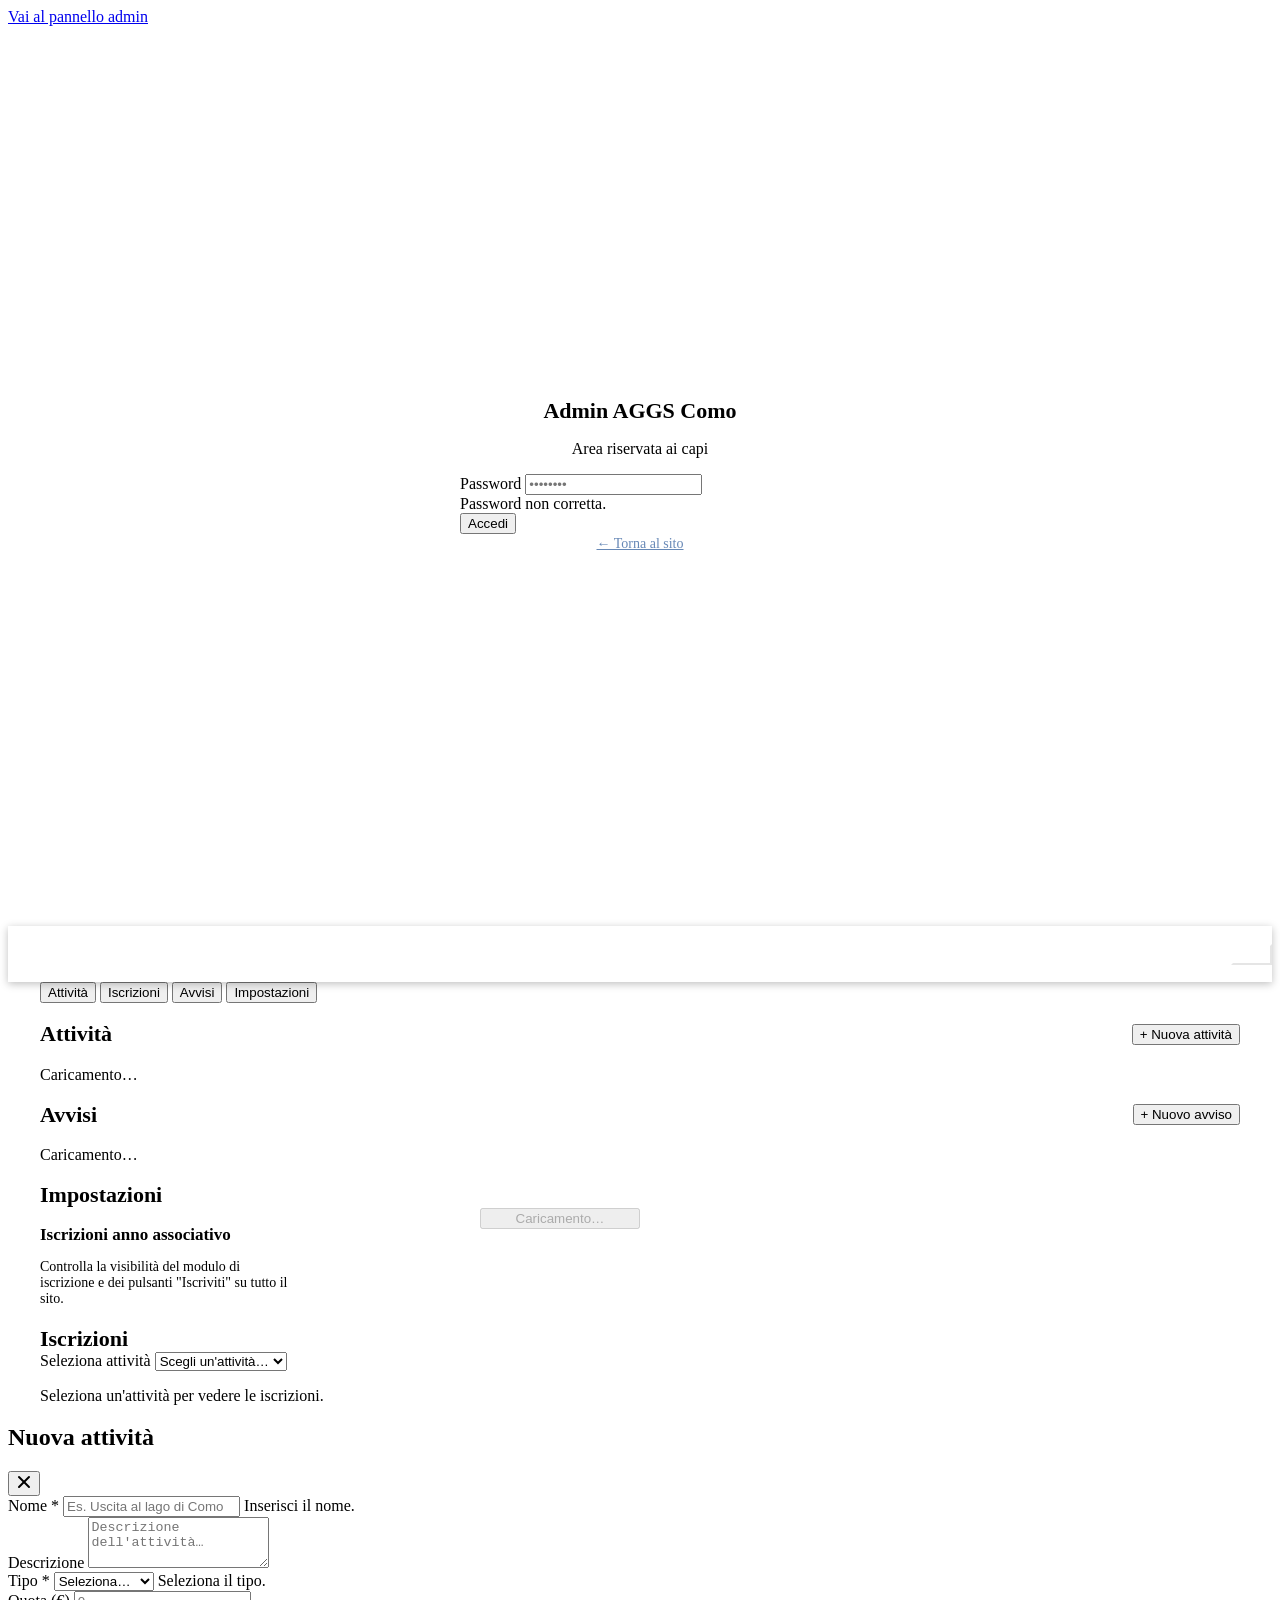
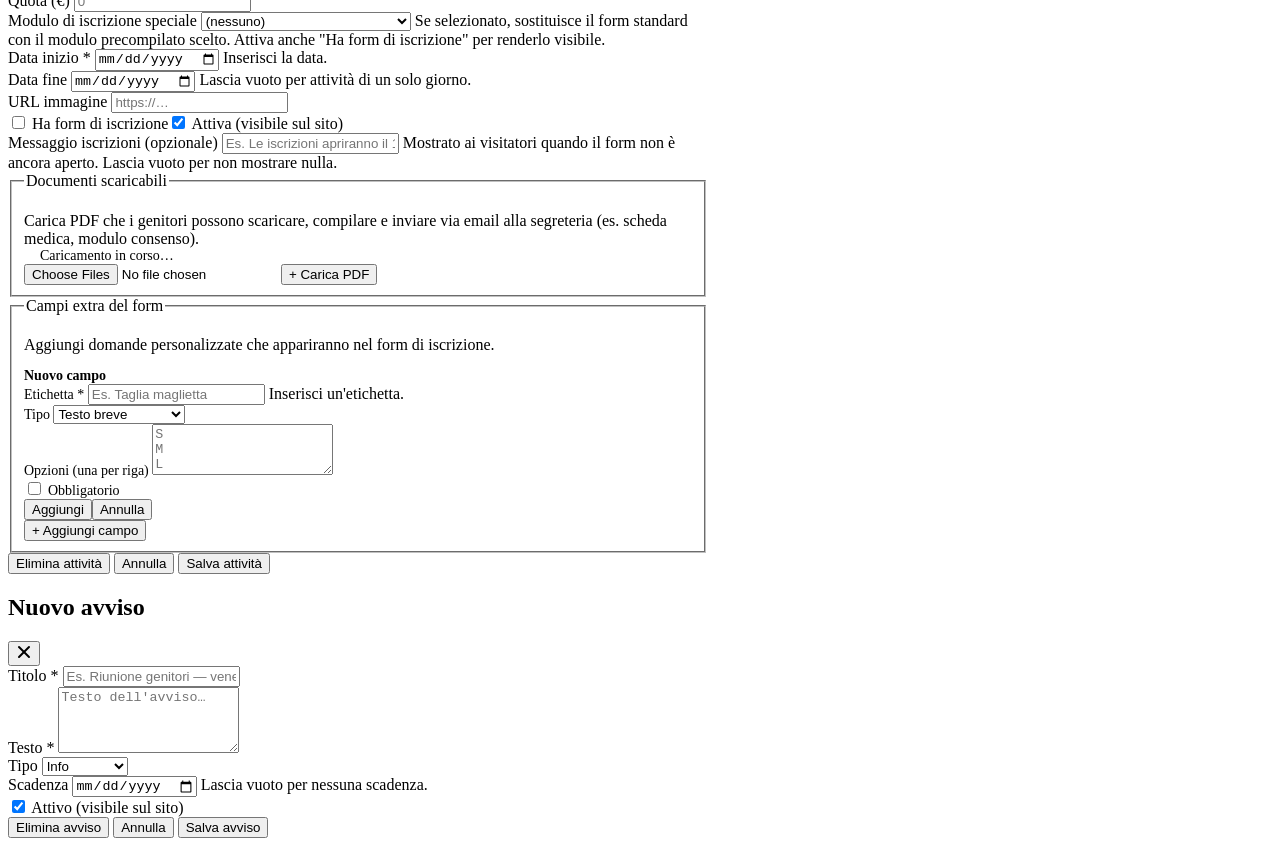
==== admin.html @ f9a77b36 "Sostituisci Supabase con Google Fogli e Apps Script Backend in apps-script/ (dati nel Foglio, email " ====
<!DOCTYPE html>
<html lang="it">
<head>
  <meta charset="UTF-8">
  <link rel="icon" href="assets/favicon.svg" type="image/svg+xml">
  <meta name="viewport" content="width=device-width, initial-scale=1.0">
  <title>Admin — AGGS Como</title>
  <meta name="robots" content="noindex, nofollow">

  <link rel="preconnect" href="https://fonts.googleapis.com">
  <link rel="preconnect" href="https://fonts.gstatic.com" crossorigin>
  <link rel="preconnect" href="https://esm.sh">

  <link rel="stylesheet" href="css/base.css">
  <link rel="stylesheet" href="css/components.css">
  <link rel="stylesheet" href="css/layout.css">

  <style>
    .admin-topbar {
      background: var(--color-primary);
      color: #fff;
      height: 3.5rem;
      display: flex;
      align-items: center;
      padding: 0 var(--space-lg);
      gap: var(--space-lg);
      position: sticky;
      top: 0;
      z-index: 100;
      box-shadow: 0 2px 8px rgba(0,0,0,.25);
    }
    .admin-topbar-title {
      font-weight: 700;
      font-size: .9375rem;
      display: flex;
      align-items: center;
      gap: var(--space-sm);
      flex: 1;
    }
    .admin-tabs-bar {
      background: var(--color-surface);
      border-bottom: 1px solid var(--color-border);
      padding-inline: var(--space-lg);
    }
    .admin-content {
      max-width: 1200px;
      margin-inline: auto;
      padding: var(--space-xl) var(--space-lg);
    }
  </style>
</head>
<body>

  <a class="skip-link" href="#admin-panel">Vai al pannello admin</a>

  <!-- ══════════════════════════════════════════
       LOGIN
  ══════════════════════════════════════════ -->
  <div id="login-screen"
       style="min-height:100vh;display:flex;align-items:center;justify-content:center;
              background:var(--color-primary)">
    <div style="background:var(--color-surface);border-radius:var(--radius-lg);
                padding:var(--space-2xl);width:100%;max-width:360px;margin:var(--space-lg)">
      <div style="text-align:center;margin-bottom:var(--space-xl)">
        <img src="assets/logo.svg" alt="Logo AGGS Como" width="48" height="48"
             style="margin-bottom:var(--space-md)" onerror="this.style.display='none'">
        <h1 style="font-size:1.375rem;color:var(--color-primary);margin-bottom:var(--space-xs)">
          Admin AGGS Como
        </h1>
        <p class="text-sm text-muted">Area riservata ai capi</p>
      </div>
      <form id="login-form" novalidate>
        <div class="form-group">
          <label class="form-label" for="login-password">Password</label>
          <input type="password" id="login-password" class="form-control"
                 autocomplete="current-password" placeholder="••••••••" required>
        </div>
        <div id="login-error" class="alert alert-error hidden" role="alert"
             style="margin-bottom:var(--space-md)">
          Password non corretta.
        </div>
        <button type="submit" class="btn btn-primary btn-full btn-lg">Accedi</button>
      </form>
      <p style="text-align:center;margin-top:var(--space-lg)">
        <a href="index.html" style="color:rgba(0,57,133,.6);font-size:.875rem">
          ← Torna al sito
        </a>
      </p>
    </div>
  </div>

  <!-- ══════════════════════════════════════════
       PANNELLO ADMIN
  ══════════════════════════════════════════ -->
  <div id="admin-panel" class="hidden">

    <!-- Top bar -->
    <div class="admin-topbar">
      <div class="admin-topbar-title">
        <img src="assets/logo.svg" alt="" width="26" height="26"
             onerror="this.style.display='none'">
        Admin — AGGS Como
      </div>
      <a href="index.html"
         style="color:rgba(255,255,255,.75);font-size:.875rem;text-decoration:none;
                white-space:nowrap">
        ← Sito pubblico
      </a>
      <button id="btn-logout" class="btn btn-sm"
              style="background:rgba(255,255,255,.15);color:#fff;
                     border-color:rgba(255,255,255,.3);white-space:nowrap">
        Esci
      </button>
    </div>

    <!-- Tabs -->
    <div class="admin-tabs-bar">
      <div class="admin-tabs" style="max-width:1200px;margin-inline:auto">
        <button class="admin-tab active" data-tab="attivita">Attività</button>
        <button class="admin-tab" data-tab="iscrizioni">Iscrizioni</button>
        <button class="admin-tab" data-tab="avvisi">Avvisi</button>
        <button class="admin-tab" data-tab="impostazioni">Impostazioni</button>
      </div>
    </div>

    <!-- Contenuto -->
    <div class="admin-content">

      <!-- ── Panel: Attività ── -->
      <div id="panel-attivita">
        <div style="display:flex;align-items:center;justify-content:space-between;
                    flex-wrap:wrap;gap:var(--space-md);margin-bottom:var(--space-xl)">
          <h2 style="color:var(--color-primary);font-size:1.375rem">Attività</h2>
          <button id="btn-nuova-attivita" class="btn btn-accent">+ Nuova attività</button>
        </div>
        <div id="attivita-list">
          <div class="loading-overlay">
            <span class="spinner"></span><span>Caricamento…</span>
          </div>
        </div>
      </div>

      <!-- ── Panel: Avvisi ── -->
      <div id="panel-avvisi" class="hidden">
        <div style="display:flex;align-items:center;justify-content:space-between;
                    flex-wrap:wrap;gap:var(--space-md);margin-bottom:var(--space-xl)">
          <h2 style="color:var(--color-primary);font-size:1.375rem">Avvisi</h2>
          <button id="btn-nuovo-avviso" class="btn btn-accent">+ Nuovo avviso</button>
        </div>
        <div id="avvisi-admin-list">
          <div class="loading-overlay">
            <span class="spinner"></span><span>Caricamento…</span>
          </div>
        </div>
      </div>

      <!-- ── Panel: Impostazioni ── -->
      <div id="panel-impostazioni" class="hidden">
        <h2 style="color:var(--color-primary);font-size:1.375rem;margin-bottom:var(--space-xl)">
          Impostazioni
        </h2>

        <div style="max-width:600px;display:flex;flex-direction:column;gap:var(--space-lg)">

          <!-- Card iscrizioni anno associativo -->
          <div style="background:var(--color-surface);border:1px solid var(--color-border);
                      border-radius:var(--radius-lg);padding:var(--space-xl)">
            <div style="display:flex;align-items:flex-start;justify-content:space-between;
                        gap:var(--space-lg);flex-wrap:wrap">
              <div>
                <h3 style="font-size:1.0625rem;color:var(--color-text);margin-bottom:var(--space-xs)">
                  Iscrizioni anno associativo
                </h3>
                <p class="text-muted" style="font-size:.875rem;max-width:36ch;
                                             margin-bottom:var(--space-lg)">
                  Controlla la visibilità del modulo di iscrizione e dei pulsanti
                  "Iscriviti" su tutto il sito.
                </p>
                <div id="iscrizioni-stato-badge">
                  <span class="spinner" style="width:1.25rem;height:1.25rem;border-width:2px"></span>
                </div>
              </div>
              <button id="btn-toggle-iscrizioni" class="btn btn-accent"
                      disabled style="flex-shrink:0;min-width:10rem">
                Caricamento…
              </button>
            </div>
          </div>

        </div>
      </div>

      <!-- ── Panel: Iscrizioni ── -->
      <div id="panel-iscrizioni" class="hidden">
        <h2 style="color:var(--color-primary);font-size:1.375rem;margin-bottom:var(--space-xl)">
          Iscrizioni
        </h2>

        <div class="form-group" style="max-width:480px;margin-bottom:var(--space-xl)">
          <label class="form-label" for="select-attivita-isc">Seleziona attività</label>
          <select id="select-attivita-isc" class="form-control">
            <option value="">Scegli un'attività…</option>
          </select>
        </div>

        <div id="iscrizioni-content">
          <p class="text-muted">Seleziona un'attività per vedere le iscrizioni.</p>
        </div>
      </div>

    </div>
  </div>

  <!-- ══════════════════════════════════════════
       MODAL — NUOVA ATTIVITÀ
  ══════════════════════════════════════════ -->
  <div id="modal-attivita" class="modal-backdrop"
       role="dialog" aria-modal="true" aria-labelledby="modal-att-title">
    <div class="modal" style="max-width:700px">

      <div class="modal-header">
        <h2 class="modal-title" id="modal-att-title">Nuova attività</h2>
        <button class="modal-close" id="modal-att-close" aria-label="Chiudi">
          <svg width="16" height="16" viewBox="0 0 16 16" fill="none"
               stroke="currentColor" stroke-width="2" stroke-linecap="round">
            <line x1="3" y1="3" x2="13" y2="13"/>
            <line x1="13" y1="3" x2="3" y2="13"/>
          </svg>
        </button>
      </div>

      <div class="modal-body">
        <form id="form-attivita" novalidate>

          <div class="form-group">
            <label class="form-label" for="att-nome">
              Nome <span class="required" aria-hidden="true">*</span>
            </label>
            <input type="text" id="att-nome" class="form-control" required
                   placeholder="Es. Uscita al lago di Como">
            <span class="form-error" id="err-att-nome">Inserisci il nome.</span>
          </div>

          <div class="form-group">
            <label class="form-label" for="att-descrizione">Descrizione</label>
            <textarea id="att-descrizione" class="form-control" rows="3"
                      placeholder="Descrizione dell'attività…"></textarea>
          </div>

          <div class="form-grid-2">
            <div class="form-group">
              <label class="form-label" for="att-tipo">
                Tipo <span class="required" aria-hidden="true">*</span>
              </label>
              <select id="att-tipo" class="form-control" required>
                <option value="">Seleziona…</option>
                <option value="uscita_giorno">Uscita giorno</option>
                <option value="campo">Campo</option>
                <option value="riunione">Riunione</option>
                <option value="evento">Evento</option>
              </select>
              <span class="form-error" id="err-att-tipo">Seleziona il tipo.</span>
            </div>
            <div class="form-group">
              <label class="form-label" for="att-quota">Quota (€)</label>
              <input type="number" id="att-quota" class="form-control"
                     min="0" step="0.01" placeholder="0">
            </div>
          </div>

          <div class="form-group">
            <label class="form-label" for="att-tipo-modulo">Modulo di iscrizione speciale</label>
            <select id="att-tipo-modulo" class="form-control">
              <option value="">(nessuno)</option>
              <option value="campo_minori">Campo minori (modulo ufficiale)</option>
            </select>
            <span class="form-hint">
              Se selezionato, sostituisce il form standard con il modulo precompilato scelto.
              Attiva anche "Ha form di iscrizione" per renderlo visibile.
            </span>
          </div>

          <div class="form-grid-2">
            <div class="form-group">
              <label class="form-label" for="att-data-inizio">
                Data inizio <span class="required" aria-hidden="true">*</span>
              </label>
              <input type="date" id="att-data-inizio" class="form-control" required>
              <span class="form-error" id="err-att-data">Inserisci la data.</span>
            </div>
            <div class="form-group">
              <label class="form-label" for="att-data-fine">Data fine</label>
              <input type="date" id="att-data-fine" class="form-control">
              <span class="form-hint">Lascia vuoto per attività di un solo giorno.</span>
            </div>
          </div>

          <div class="form-group">
            <label class="form-label" for="att-immagine">URL immagine</label>
            <input type="url" id="att-immagine" class="form-control"
                   placeholder="https://…">
          </div>

          <div style="display:flex;gap:var(--space-xl);flex-wrap:wrap;
                      margin-bottom:var(--space-md)">
            <label class="form-check">
              <input type="checkbox" id="att-ha-form">
              <span class="form-check-label">Ha form di iscrizione</span>
            </label>
            <label class="form-check">
              <input type="checkbox" id="att-attiva" checked>
              <span class="form-check-label">Attiva (visibile sul sito)</span>
            </label>
          </div>

          <div class="form-group" id="nota-iscrizioni-group" style="margin-bottom:var(--space-xl)">
            <label class="form-label" for="att-nota-iscrizioni">
              Messaggio iscrizioni (opzionale)
            </label>
            <input type="text" id="att-nota-iscrizioni" class="form-control"
                   placeholder="Es. Le iscrizioni apriranno il 15 maggio">
            <span class="form-hint">
              Mostrato ai visitatori quando il form non è ancora aperto.
              Lascia vuoto per non mostrare nulla.
            </span>
          </div>

          <!-- ── Documenti scaricabili ── -->
          <fieldset class="form-section">
            <legend>Documenti scaricabili</legend>
            <p class="form-hint" style="margin-bottom:var(--space-md)">
              Carica PDF che i genitori possono scaricare, compilare e inviare via email alla segreteria (es. scheda medica, modulo consenso).
            </p>

            <div id="documenti-list" style="margin-bottom:var(--space-md)"></div>

            <div id="upload-doc-progress" class="hidden"
                 style="display:flex;align-items:center;gap:var(--space-sm);
                        font-size:.875rem;color:var(--color-text-muted);margin-bottom:var(--space-md)">
              <span class="spinner" style="width:1rem;height:1rem;border-width:2px"></span>
              <span>Caricamento in corso…</span>
            </div>

            <input type="file" id="input-pdf" accept=".pdf,application/pdf"
                   multiple class="hidden" aria-label="Scegli file PDF">
            <button type="button" id="btn-carica-pdf"
                    class="btn btn-outline btn-sm">+ Carica PDF</button>
          </fieldset>

          <!-- ── Costruttore campi extra ── -->
          <fieldset class="form-section">
            <legend>Campi extra del form</legend>
            <p class="form-hint" style="margin-bottom:var(--space-md)">
              Aggiungi domande personalizzate che appariranno nel form di iscrizione.
            </p>

            <div id="campi-extra-list" style="margin-bottom:var(--space-md)"></div>

            <!-- Form aggiunta campo (nascosto di default) -->
            <div id="aggiungi-campo-box" class="hidden"
                 style="background:var(--color-bg);border:1.5px dashed var(--color-border);
                        border-radius:var(--radius-md);padding:var(--space-md);
                        margin-bottom:var(--space-md)">
              <p style="font-weight:600;font-size:.875rem;color:var(--color-primary);
                         margin-bottom:var(--space-md)">Nuovo campo</p>
              <div class="form-grid-2">
                <div class="form-group">
                  <label class="form-label" for="campo-label" style="font-size:.875rem">
                    Etichetta <span class="required" aria-hidden="true">*</span>
                  </label>
                  <input type="text" id="campo-label" class="form-control"
                         placeholder="Es. Taglia maglietta">
                  <span class="form-error" id="err-campo-label">
                    Inserisci un'etichetta.
                  </span>
                </div>
                <div class="form-group">
                  <label class="form-label" for="campo-tipo" style="font-size:.875rem">
                    Tipo
                  </label>
                  <select id="campo-tipo" class="form-control">
                    <option value="testo_breve">Testo breve</option>
                    <option value="numero">Numero</option>
                    <option value="data">Data</option>
                    <option value="checkbox">Sì / No (checkbox)</option>
                    <option value="select">Scelta multipla</option>
                  </select>
                </div>
              </div>
              <div id="campo-opzioni-group" class="form-group hidden">
                <label class="form-label" for="campo-opzioni" style="font-size:.875rem">
                  Opzioni (una per riga)
                </label>
                <textarea id="campo-opzioni" class="form-control" rows="3"
                          placeholder="S&#10;M&#10;L&#10;XL"></textarea>
              </div>
              <label class="form-check" style="margin-bottom:var(--space-md)">
                <input type="checkbox" id="campo-obbligatorio">
                <span class="form-check-label" style="font-size:.875rem">Obbligatorio</span>
              </label>
              <div style="display:flex;gap:var(--space-sm)">
                <button type="button" id="btn-conferma-campo"
                        class="btn btn-primary btn-sm">Aggiungi</button>
                <button type="button" id="btn-annulla-campo"
                        class="btn btn-ghost btn-sm">Annulla</button>
              </div>
            </div>

            <button type="button" id="btn-aggiungi-campo"
                    class="btn btn-outline btn-sm">+ Aggiungi campo</button>
          </fieldset>

          <div id="form-att-error" class="alert alert-error hidden" role="alert"></div>

        </form>
      </div>

      <div class="modal-footer">
        <button type="button" id="modal-att-delete"
                class="btn btn-ghost hidden"
                style="color:var(--color-error);margin-right:auto">
          Elimina attività
        </button>
        <button type="button" id="modal-att-cancel" class="btn btn-ghost">Annulla</button>
        <button type="button" id="modal-att-save" class="btn btn-accent">
          Salva attività
        </button>
      </div>
    </div>
  </div>

  <!-- ══════════════════════════════════════════
       MODAL — AVVISO
  ══════════════════════════════════════════ -->
  <div id="modal-avviso" class="modal-backdrop"
       role="dialog" aria-modal="true" aria-labelledby="modal-avviso-title">
    <div class="modal" style="max-width:560px">

      <div class="modal-header">
        <h2 class="modal-title" id="modal-avviso-title">Nuovo avviso</h2>
        <button class="modal-close" id="modal-avviso-close" aria-label="Chiudi">
          <svg width="16" height="16" viewBox="0 0 16 16" fill="none"
               stroke="currentColor" stroke-width="2" stroke-linecap="round">
            <line x1="3" y1="3" x2="13" y2="13"/>
            <line x1="13" y1="3" x2="3" y2="13"/>
          </svg>
        </button>
      </div>

      <div class="modal-body">
        <form id="form-avviso" novalidate>

          <div class="form-group">
            <label class="form-label" for="avv-titolo">
              Titolo <span class="required" aria-hidden="true">*</span>
            </label>
            <input type="text" id="avv-titolo" class="form-control" required
                   placeholder="Es. Riunione genitori — venerdì 9 maggio">
          </div>

          <div class="form-group">
            <label class="form-label" for="avv-testo">
              Testo <span class="required" aria-hidden="true">*</span>
            </label>
            <textarea id="avv-testo" class="form-control" rows="4"
                      placeholder="Testo dell'avviso…"></textarea>
          </div>

          <div class="form-grid-2">
            <div class="form-group">
              <label class="form-label" for="avv-tipo">Tipo</label>
              <select id="avv-tipo" class="form-control">
                <option value="info">Info</option>
                <option value="importante">Importante</option>
                <option value="urgente">Urgente</option>
              </select>
            </div>
            <div class="form-group">
              <label class="form-label" for="avv-scadenza">Scadenza</label>
              <input type="date" id="avv-scadenza" class="form-control">
              <span class="form-hint">Lascia vuoto per nessuna scadenza.</span>
            </div>
          </div>

          <label class="form-check" style="margin-bottom:var(--space-md)">
            <input type="checkbox" id="avv-attivo" checked>
            <span class="form-check-label">Attivo (visibile sul sito)</span>
          </label>

          <div id="form-avviso-error" class="alert alert-error hidden" role="alert"></div>

        </form>
      </div>

      <div class="modal-footer">
        <button type="button" id="modal-avviso-delete"
                class="btn btn-ghost hidden"
                style="color:var(--color-error);margin-right:auto">
          Elimina avviso
        </button>
        <button type="button" id="modal-avviso-cancel" class="btn btn-ghost">Annulla</button>
        <button type="button" id="modal-avviso-save" class="btn btn-accent">Salva avviso</button>
      </div>
    </div>
  </div>

  <script type="module" src="js/admin.js"></script>
</body>
</html>
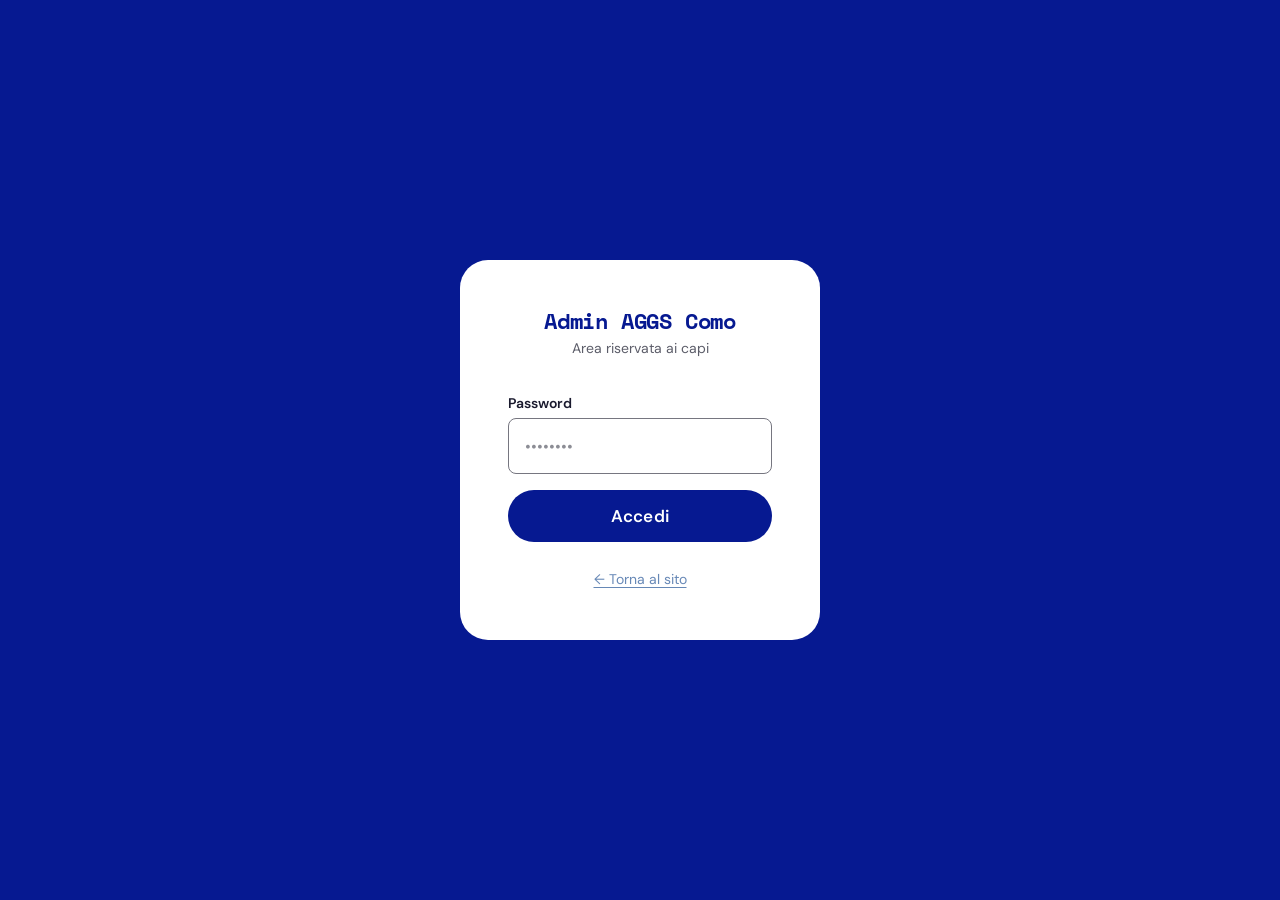
==== commit b535fc6f: "Restyling UI in stile Material Design 3 - Token M3 in base.css: ruoli colore, forme, elevazioni, eas" ====
--- a/admin.html
+++ b/admin.html
@@ -11,9 +11,9 @@
   <link rel="preconnect" href="https://fonts.gstatic.com" crossorigin>
   <link rel="preconnect" href="https://esm.sh">
 
-  <link rel="stylesheet" href="css/base.css">
-  <link rel="stylesheet" href="css/components.css">
-  <link rel="stylesheet" href="css/layout.css">
+  <link rel="stylesheet" href="css/base.css?v=2">
+  <link rel="stylesheet" href="css/components.css?v=2">
+  <link rel="stylesheet" href="css/layout.css?v=2">
 
   <style>
     .admin-topbar {
--- a/css/base.css
+++ b/css/base.css
@@ -0,0 +1,318 @@
+@import url('https://fonts.googleapis.com/css2?family=Space+Mono:ital,wght@0,400;0,700;1,400;1,700&family=DM+Sans:ital,opsz,wght@0,9..40,300;0,9..40,400;0,9..40,500;0,9..40,600;0,9..40,700;1,9..40,400&family=IBM+Plex+Serif:ital,wght@0,300;0,400;0,500;1,400&display=swap');
+@import url('https://fonts.googleapis.com/css2?family=Material+Symbols+Rounded:opsz,wght,FILL,GRAD@20..48,400,0..1,0&display=block');
+
+/* ============================================================
+   VARIABILI
+   ============================================================ */
+
+:root {
+  /* Ruoli colore Material 3 (derivati dai colori di marca) */
+  --md-primary:                  #061991;
+  --md-on-primary:               #ffffff;
+  --md-primary-container:        #dfe0ff;
+  --md-on-primary-container:     #000d61;
+  --md-secondary-container:      #ffdcc2;
+  --md-on-secondary-container:   #2e1500;
+  --md-surface:                  #fbf8f4;
+  --md-surface-container-lowest: #ffffff;
+  --md-surface-container-low:    #f5f2f6;
+  --md-surface-container:        #efecf3;
+  --md-surface-container-high:   #e9e7ef;
+  --md-surface-container-highest:#e3e1ea;
+  --md-inverse-surface:          #2f3036;
+  --md-outline:                  #767680;
+  --md-outline-variant:          #c6c5d0;
+
+  --color-primary:       var(--md-primary);
+  --color-primary-dark:  #04116a;
+  --color-primary-light: var(--md-primary-container);
+  --color-accent:        #EE891D;
+  --color-accent-dark:   #a85a00;
+  --color-bg:            var(--md-surface);
+  --color-surface:       var(--md-surface-container-lowest);
+  --color-text:          #1a1a2e;
+  --color-text-muted:    #5c5d69;
+  --color-border:        var(--md-outline-variant);
+  --color-success:       #1f6b3a;
+  --color-success-bg:    #d8f0df;
+  --color-error:         #ba1a1a;
+  --color-error-bg:      #ffdad6;
+
+  --font-heading: 'Space Mono', monospace;
+  --font-body:    'DM Sans', sans-serif;
+  --font-serif:   'IBM Plex Serif', serif;
+
+  --space-xs:  0.25rem;
+  --space-sm:  0.5rem;
+  --space-md:  1rem;
+  --space-lg:  1.5rem;
+  --space-xl:  2rem;
+  --space-2xl: 3rem;
+
+  --radius-xs:   4px;
+  --radius-sm:   8px;
+  --radius-md:   16px;
+  --radius-lg:   28px;
+  --radius-full: 999px;
+
+  /* Elevazioni Material 3 */
+  --elev-1: 0 1px 2px rgba(0,0,0,0.20), 0 1px 3px 1px rgba(0,0,0,0.10);
+  --elev-2: 0 1px 2px rgba(0,0,0,0.20), 0 2px 6px 2px rgba(0,0,0,0.10);
+  --elev-3: 0 1px 3px rgba(0,0,0,0.20), 0 4px 8px 3px rgba(0,0,0,0.10);
+  --shadow-sm: var(--elev-1);
+  --shadow-md: var(--elev-2);
+  --shadow-lg: var(--elev-3);
+
+  /* Movimento */
+  --ease-standard:   cubic-bezier(0.2, 0, 0, 1);
+  --ease-emphasized: cubic-bezier(0.05, 0.7, 0.1, 1);
+  --transition: 0.2s var(--ease-standard);
+
+  --bottom-nav-height: 80px;
+}
+
+/* ============================================================
+   RESET
+   ============================================================ */
+
+*, *::before, *::after {
+  box-sizing: border-box;
+  margin: 0;
+  padding: 0;
+}
+
+html {
+  font-size: 16px;
+  scroll-behavior: smooth;
+  -webkit-text-size-adjust: 100%;
+}
+
+body {
+  font-family: var(--font-body);
+  font-size: 1rem;
+  line-height: 1.6;
+  color: var(--color-text);
+  background-color: var(--color-bg);
+  min-height: 100vh;
+}
+
+img, svg {
+  display: block;
+  max-width: 100%;
+}
+
+a {
+  color: var(--color-primary);
+  text-decoration: underline;
+  text-underline-offset: 3px;
+}
+
+a:hover {
+  color: var(--color-primary-dark);
+}
+
+ul, ol {
+  list-style: none;
+}
+
+button, input, select, textarea {
+  font-family: inherit;
+  font-size: inherit;
+}
+
+button {
+  cursor: pointer;
+  border: none;
+  background: none;
+}
+
+/* ============================================================
+   TIPOGRAFIA
+   ============================================================ */
+
+h1, h2, h3, h4, h5, h6 {
+  font-family: var(--font-heading);
+  font-weight: 700;
+  line-height: 1.15;
+  letter-spacing: -0.01em;
+  color: var(--color-text);
+}
+
+h1 { font-size: clamp(1.75rem, 4vw, 2.5rem); }
+h2 { font-size: clamp(1.375rem, 3vw, 1.875rem); }
+h3 { font-size: clamp(1.125rem, 2.5vw, 1.375rem); }
+h4 { font-size: 1.125rem; }
+h5 { font-size: 1rem; }
+h6 { font-size: 0.875rem; }
+
+p {
+  max-width: 68ch;
+}
+
+strong { font-weight: 600; }
+em     { font-style: italic; }
+
+small {
+  font-size: 0.8125rem;
+  color: var(--color-text-muted);
+}
+
+/* ============================================================
+   UTILITY — SPAZIATURA
+   ============================================================ */
+
+.mt-xs  { margin-top: var(--space-xs); }
+.mt-sm  { margin-top: var(--space-sm); }
+.mt-md  { margin-top: var(--space-md); }
+.mt-lg  { margin-top: var(--space-lg); }
+.mt-xl  { margin-top: var(--space-xl); }
+.mt-2xl { margin-top: var(--space-2xl); }
+
+.mb-xs  { margin-bottom: var(--space-xs); }
+.mb-sm  { margin-bottom: var(--space-sm); }
+.mb-md  { margin-bottom: var(--space-md); }
+.mb-lg  { margin-bottom: var(--space-lg); }
+.mb-xl  { margin-bottom: var(--space-xl); }
+.mb-2xl { margin-bottom: var(--space-2xl); }
+
+/* ============================================================
+   UTILITY — TESTO
+   ============================================================ */
+
+.text-center  { text-align: center; }
+.text-right   { text-align: right; }
+.text-muted   { color: var(--color-text-muted); }
+.text-primary { color: var(--color-primary); }
+.text-accent  { color: var(--color-accent); }
+.text-success { color: var(--color-success); }
+.text-error   { color: var(--color-error); }
+.text-white   { color: #ffffff; }
+.text-sm      { font-size: 0.875rem; }
+.text-xs      { font-size: 0.8125rem; }
+.font-medium  { font-weight: 500; }
+.font-semibold{ font-weight: 600; }
+.font-bold    { font-weight: 700; }
+
+/* ============================================================
+   UTILITY — LAYOUT
+   ============================================================ */
+
+.flex         { display: flex; }
+.flex-col     { flex-direction: column; }
+.items-center { align-items: center; }
+.justify-center { justify-content: center; }
+.justify-between { justify-content: space-between; }
+.gap-sm       { gap: var(--space-sm); }
+.gap-md       { gap: var(--space-md); }
+.gap-lg       { gap: var(--space-lg); }
+.flex-wrap    { flex-wrap: wrap; }
+.flex-1       { flex: 1; }
+
+.hidden       { display: none !important; }
+.sr-only {
+  position: absolute;
+  width: 1px;
+  height: 1px;
+  padding: 0;
+  margin: -1px;
+  overflow: hidden;
+  clip: rect(0,0,0,0);
+  white-space: nowrap;
+  border: 0;
+}
+
+/* ============================================================
+   UTILITY — ACCESSIBILITÀ
+   ============================================================ */
+
+:focus-visible {
+  outline: 3px solid var(--color-accent);
+  outline-offset: 3px;
+  border-radius: var(--radius-sm);
+}
+
+.skip-link {
+  position: absolute;
+  top: -100%;
+  left: var(--space-sm);
+  z-index: 9999;
+  background: var(--color-primary);
+  color: #fff;
+  padding: var(--space-sm) var(--space-md);
+  border-radius: 0 0 var(--radius-sm) var(--radius-sm);
+  font-weight: 600;
+  font-size: 0.875rem;
+  text-decoration: none;
+  transition: top 0.15s ease;
+}
+.skip-link:focus {
+  top: 0;
+}
+
+/* ============================================================
+   UTILITY — SFONDO E SUPERFICI
+   ============================================================ */
+
+.bg-primary-light { background-color: var(--color-primary-light); }
+.bg-surface       { background-color: var(--color-surface); }
+.rounded-md       { border-radius: var(--radius-md); }
+.rounded-lg       { border-radius: var(--radius-lg); }
+.shadow-sm        { box-shadow: var(--shadow-sm); }
+.shadow-md        { box-shadow: var(--shadow-md); }
+
+/* ============================================================
+   ICONE — Material Symbols Rounded
+   ============================================================ */
+
+.icon {
+  font-family: 'Material Symbols Rounded';
+  font-weight: normal;
+  font-style: normal;
+  font-size: 1.5rem;
+  line-height: 1;
+  letter-spacing: normal;
+  text-transform: none;
+  display: inline-block;
+  white-space: nowrap;
+  direction: ltr;
+  -webkit-font-smoothing: antialiased;
+  font-variation-settings: 'FILL' 0, 'wght' 400, 'GRAD' 0, 'opsz' 24;
+  flex-shrink: 0;
+  user-select: none;
+}
+
+.icon-filled { font-variation-settings: 'FILL' 1, 'wght' 400, 'GRAD' 0, 'opsz' 24; }
+
+/* ============================================================
+   STATE LAYER (Material 3) — hover 8%, focus/press 12%
+   ============================================================ */
+
+.state-layer {
+  position: relative;
+  isolation: isolate;
+}
+
+.state-layer::before {
+  content: '';
+  position: absolute;
+  inset: 0;
+  border-radius: inherit;
+  background-color: currentColor;
+  opacity: 0;
+  pointer-events: none;
+  z-index: -1;
+  transition: opacity var(--transition);
+}
+
+.state-layer:hover::before         { opacity: 0.08; }
+.state-layer:focus-visible::before,
+.state-layer:active::before        { opacity: 0.12; }
+
+@media (prefers-reduced-motion: reduce) {
+  *, *::before, *::after {
+    animation-duration: 0.01ms !important;
+    animation-iteration-count: 1 !important;
+    transition-duration: 0.01ms !important;
+    scroll-behavior: auto !important;
+  }
+}
--- a/css/components.css
+++ b/css/components.css
@@ -0,0 +1,983 @@
+/* ============================================================
+   BOTTONI
+   ============================================================ */
+
+.btn {
+  position: relative;
+  isolation: isolate;
+  display: inline-flex;
+  align-items: center;
+  justify-content: center;
+  gap: var(--space-sm);
+  min-height: 2.5rem;
+  padding: 0.625rem 1.5rem;
+  font-family: var(--font-body);
+  font-size: 0.9375rem;
+  font-weight: 600;
+  line-height: 1;
+  letter-spacing: 0.01em;
+  text-decoration: none;
+  border-radius: var(--radius-full);
+  border: 1px solid transparent;
+  transition: background-color var(--transition), color var(--transition),
+              border-color var(--transition), box-shadow var(--transition),
+              transform 0.1s var(--ease-standard);
+  white-space: nowrap;
+  user-select: none;
+}
+
+/* State layer: hover 8%, focus/press 12% */
+.btn::before {
+  content: '';
+  position: absolute;
+  inset: 0;
+  border-radius: inherit;
+  background-color: currentColor;
+  opacity: 0;
+  pointer-events: none;
+  z-index: -1;
+  transition: opacity var(--transition);
+}
+.btn:hover::before         { opacity: 0.08; }
+.btn:focus-visible::before,
+.btn:active::before        { opacity: 0.12; }
+.btn:active                { transform: scale(0.98); }
+
+.btn:focus-visible { border-radius: var(--radius-full); }
+
+.btn .icon { font-size: 1.25rem; margin-inline: -0.25rem 0; }
+
+.btn:disabled,
+.btn[aria-disabled="true"] {
+  opacity: 0.38;
+  cursor: not-allowed;
+  pointer-events: none;
+}
+
+/* Filled — primario */
+.btn-primary {
+  background-color: var(--md-primary);
+  color: var(--md-on-primary);
+}
+.btn-primary:hover {
+  color: var(--md-on-primary);
+  box-shadow: var(--elev-1);
+}
+
+/* Filled — accento (testo scuro per contrasto AA sull'arancione) */
+.btn-accent {
+  background-color: var(--color-accent);
+  color: #1f1000;
+}
+.btn-accent:hover {
+  color: #1f1000;
+  box-shadow: var(--elev-1);
+}
+
+/* Tonal */
+.btn-tonal {
+  background-color: var(--md-secondary-container);
+  color: var(--md-on-secondary-container);
+}
+.btn-tonal:hover {
+  color: var(--md-on-secondary-container);
+  box-shadow: var(--elev-1);
+}
+
+/* Outlined */
+.btn-outline {
+  background-color: transparent;
+  color: var(--md-primary);
+  border-color: var(--md-outline);
+}
+.btn-outline:hover {
+  color: var(--md-primary);
+}
+
+/* Outlined bianco (su sfondi scuri) */
+.btn-outline-white {
+  background-color: transparent;
+  color: #ffffff;
+  border-color: rgba(255,255,255,0.7);
+}
+.btn-outline-white:hover {
+  color: #ffffff;
+  border-color: #ffffff;
+}
+
+/* Text */
+.btn-ghost {
+  background-color: transparent;
+  color: var(--md-primary);
+  padding-inline: 0.875rem;
+}
+.btn-ghost:hover {
+  color: var(--md-primary);
+}
+
+/* Danger */
+.btn-danger {
+  background-color: var(--color-error);
+  color: #ffffff;
+}
+.btn-danger:hover {
+  color: #ffffff;
+  box-shadow: var(--elev-1);
+}
+
+/* Dimensioni */
+.btn-sm {
+  min-height: 2rem;
+  padding: 0.375rem 1rem;
+  font-size: 0.8125rem;
+}
+.btn-lg {
+  min-height: 3.25rem;
+  padding: 0.875rem 2rem;
+  font-size: 1.0625rem;
+}
+.btn-full {
+  width: 100%;
+}
+
+/* ============================================================
+   FAB (Floating Action Button)
+   ============================================================ */
+
+.fab {
+  position: fixed;
+  right: var(--space-md);
+  bottom: calc(var(--space-md) + env(safe-area-inset-bottom));
+  z-index: 180;
+  display: inline-flex;
+  align-items: center;
+  justify-content: center;
+  gap: 0.75rem;
+  min-width: 3.5rem;
+  height: 3.5rem;
+  padding: 0 1rem;
+  border-radius: var(--radius-md);
+  background-color: var(--md-secondary-container);
+  color: var(--md-on-secondary-container);
+  box-shadow: var(--elev-3);
+  font-weight: 600;
+  font-size: 0.9375rem;
+  text-decoration: none;
+  isolation: isolate;
+  transition: box-shadow var(--transition), transform 0.3s var(--ease-emphasized),
+              opacity 0.3s var(--ease-emphasized);
+}
+.fab::before {
+  content: '';
+  position: absolute;
+  inset: 0;
+  border-radius: inherit;
+  background-color: currentColor;
+  opacity: 0;
+  z-index: -1;
+  transition: opacity var(--transition);
+}
+.fab:hover { color: var(--md-on-secondary-container); box-shadow: 0 2px 3px rgba(0,0,0,0.3), 0 6px 10px 4px rgba(0,0,0,0.15); }
+.fab:hover::before { opacity: 0.08; }
+.fab:active::before,
+.fab:focus-visible::before { opacity: 0.12; }
+.fab:focus-visible { border-radius: var(--radius-md); }
+.fab-extended { padding: 0 1.25rem 0 1rem; }
+
+/* Su mobile sta sopra la navigation bar */
+@media (max-width: 767px) {
+  .fab {
+    bottom: calc(var(--bottom-nav-height) + var(--space-md) + env(safe-area-inset-bottom));
+  }
+}
+
+/* Su desktop il CTA è già nella top app bar */
+@media (min-width: 768px) {
+  .fab { display: none; }
+}
+
+/* ============================================================
+   SNACKBAR (toast)
+   ============================================================ */
+
+.snackbar-container {
+  position: fixed;
+  left: 50%;
+  bottom: calc(var(--space-lg) + env(safe-area-inset-bottom));
+  transform: translateX(-50%);
+  z-index: 9000;
+  display: flex;
+  flex-direction: column;
+  align-items: center;
+  gap: var(--space-sm);
+  pointer-events: none;
+  width: min(calc(100% - 2rem), 560px);
+}
+
+@media (max-width: 767px) {
+  .snackbar-container {
+    bottom: calc(var(--bottom-nav-height) + var(--space-md) + env(safe-area-inset-bottom));
+  }
+}
+
+.snackbar {
+  display: flex;
+  align-items: center;
+  gap: 0.75rem;
+  width: 100%;
+  min-height: 3rem;
+  padding: 0.75rem 1rem;
+  background-color: var(--md-inverse-surface);
+  color: #f2f0f7;
+  border-radius: var(--radius-xs);
+  box-shadow: var(--elev-3);
+  font-size: 0.875rem;
+  font-weight: 500;
+  pointer-events: auto;
+  opacity: 0;
+  transform: translateY(0.75rem);
+  transition: opacity 0.2s var(--ease-standard), transform 0.3s var(--ease-emphasized);
+}
+.snackbar.is-visible { opacity: 1; transform: translateY(0); }
+.snackbar .icon { font-size: 1.25rem; }
+.snackbar-success .icon { color: #8fd6a4; }
+.snackbar-error   .icon { color: #ffb4ab; }
+.snackbar-info    .icon { color: #bcc2ff; }
+
+/* ============================================================
+   CARD
+   ============================================================ */
+
+.card {
+  background-color: var(--md-surface-container-lowest);
+  border-radius: var(--radius-md);
+  box-shadow: var(--elev-1);
+  overflow: hidden;
+}
+
+.card-outlined {
+  box-shadow: none;
+  border: 1px solid var(--md-outline-variant);
+}
+
+.card-filled {
+  box-shadow: none;
+  background-color: var(--md-surface-container-highest);
+}
+
+.card-body {
+  padding: var(--space-lg);
+}
+
+.card-body p { max-width: none; }
+
+.card-header {
+  padding: var(--space-lg) var(--space-lg) 0;
+}
+
+.card-footer {
+  padding: var(--space-md) var(--space-lg) var(--space-lg);
+}
+
+.card-img {
+  width: 100%;
+  aspect-ratio: 16 / 9;
+  object-fit: cover;
+}
+
+/* Card attività */
+.card-attivita {
+  position: relative;
+  transition: box-shadow var(--transition);
+}
+.card-attivita::after {
+  content: '';
+  position: absolute;
+  inset: 0;
+  border-radius: inherit;
+  background-color: var(--md-primary);
+  opacity: 0;
+  pointer-events: none;
+  transition: opacity var(--transition);
+}
+.card-attivita:hover {
+  box-shadow: var(--elev-2);
+}
+.card-attivita:hover::after {
+  opacity: 0.05;
+}
+
+/* Card unità (Chi siamo — homepage) */
+.card-unit {
+  display: grid;
+  grid-template-columns: auto 1fr;
+  overflow: hidden;
+}
+.card-unit-accent {
+  width: 6px;
+}
+
+/* ============================================================
+   BADGE
+   ============================================================ */
+
+.badge {
+  display: inline-flex;
+  align-items: center;
+  padding: 0.25rem 0.75rem;
+  font-size: 0.75rem;
+  font-weight: 600;
+  letter-spacing: 0.02em;
+  border-radius: var(--radius-sm);
+  line-height: 1.4;
+  white-space: nowrap;
+}
+
+.badge-primary {
+  background-color: var(--color-primary-light);
+  color: var(--color-primary);
+}
+.badge-accent {
+  background-color: #fff0e8;
+  color: var(--color-accent-dark);
+}
+.badge-success {
+  background-color: var(--color-success-bg);
+  color: var(--color-success);
+}
+.badge-error {
+  background-color: var(--color-error-bg);
+  color: var(--color-error);
+}
+.badge-neutral {
+  background-color: #f0f0f0;
+  color: var(--color-text-muted);
+}
+
+/* Badge per tipo attività */
+.badge-uscita_giorno { background-color: #e8f4fd; color: #1a6fa0; }
+.badge-campo         { background-color: #eaf4ee; color: #2d7a47; }
+.badge-riunione      { background-color: var(--color-primary-light); color: var(--color-primary); }
+.badge-evento        { background-color: #fff0e8; color: var(--color-accent-dark); }
+
+/* ============================================================
+   FORM
+   ============================================================ */
+
+.form-group {
+  display: flex;
+  flex-direction: column;
+  gap: var(--space-xs);
+  margin-bottom: var(--space-md);
+}
+
+.form-label {
+  font-size: 0.875rem;
+  font-weight: 600;
+  color: var(--color-text);
+  transition: color var(--transition);
+}
+
+.form-group:focus-within > .form-label {
+  color: var(--md-primary);
+}
+
+.form-label .required {
+  color: var(--color-error);
+  margin-left: 2px;
+}
+
+/* Campo "outlined" Material 3 */
+.form-control {
+  width: 100%;
+  min-height: 3.5rem;
+  padding: 0.875rem 1rem;
+  font-size: 1rem;
+  color: var(--color-text);
+  background-color: var(--md-surface-container-lowest);
+  border: 1px solid var(--md-outline);
+  border-radius: var(--radius-sm);
+  transition: border-color var(--transition), box-shadow var(--transition);
+  appearance: none;
+}
+
+.form-control:hover {
+  border-color: var(--color-text);
+}
+
+.form-control:focus {
+  outline: none;
+  border-color: var(--md-primary);
+  box-shadow: inset 0 0 0 1px var(--md-primary);
+}
+
+.form-control:disabled {
+  opacity: 0.38;
+  cursor: not-allowed;
+}
+
+.form-control:invalid:not(:placeholder-shown) {
+  border-color: var(--color-error);
+}
+
+.form-control::placeholder {
+  color: var(--color-text-muted);
+  opacity: 0.7;
+}
+
+textarea.form-control {
+  resize: vertical;
+  min-height: 5rem;
+}
+
+select.form-control {
+  background-image: url("data:image/svg+xml,%3Csvg xmlns='http://www.w3.org/2000/svg' width='12' height='8' viewBox='0 0 12 8'%3E%3Cpath d='M1 1l5 5 5-5' stroke='%236b7280' stroke-width='1.5' fill='none' stroke-linecap='round'/%3E%3C/svg%3E");
+  background-repeat: no-repeat;
+  background-position: right 0.875rem center;
+  padding-right: 2.5rem;
+}
+
+.form-hint {
+  font-size: 0.8125rem;
+  color: var(--color-text-muted);
+}
+
+.form-error {
+  font-size: 0.8125rem;
+  color: var(--color-error);
+  display: none;
+}
+
+.form-group.has-error .form-control {
+  border-color: var(--color-error);
+  box-shadow: inset 0 0 0 1px var(--color-error);
+}
+.form-group.has-error > .form-label {
+  color: var(--color-error);
+}
+.form-group.has-error .form-error {
+  display: block;
+}
+
+/* Checkbox e radio */
+.form-check {
+  display: flex;
+  align-items: flex-start;
+  gap: 0.75rem;
+  padding: 0.5rem 0.75rem;
+  margin-inline: -0.75rem;
+  border-radius: var(--radius-sm);
+  cursor: pointer;
+  transition: background-color var(--transition);
+}
+
+.form-check:hover {
+  background-color: rgba(6, 25, 145, 0.05);
+}
+
+.form-check input[type="checkbox"],
+.form-check input[type="radio"] {
+  flex-shrink: 0;
+  width: 1.125rem;
+  height: 1.125rem;
+  margin-top: 0.125rem;
+  accent-color: var(--color-primary);
+  cursor: pointer;
+}
+
+.form-check-label {
+  font-size: 0.9375rem;
+  line-height: 1.5;
+  color: var(--color-text);
+}
+
+/* Fieldset sezione */
+.form-section {
+  padding: var(--space-lg);
+  border: none;
+  background-color: var(--md-surface-container-low);
+  border-radius: var(--radius-md);
+  margin-bottom: var(--space-lg);
+}
+
+.form-section legend {
+  float: left;
+  width: 100%;
+  padding: 0;
+  margin-bottom: var(--space-md);
+  font-weight: 700;
+  font-size: 1.0625rem;
+  color: var(--md-primary);
+}
+
+.form-section legend + * {
+  clear: both;
+}
+
+/* Griglia 2 colonne per i campi */
+.form-grid-2 {
+  display: grid;
+  grid-template-columns: 1fr;
+  gap: 0 var(--space-lg);
+}
+
+@media (min-width: 600px) {
+  .form-grid-2 {
+    grid-template-columns: 1fr 1fr;
+  }
+}
+
+/* ============================================================
+   ALERT / NOTIFICHE
+   ============================================================ */
+
+.alert {
+  display: flex;
+  align-items: flex-start;
+  gap: var(--space-md);
+  padding: var(--space-md) var(--space-lg);
+  border-radius: 12px;
+  font-size: 0.9375rem;
+  border: none;
+}
+
+.alert-success {
+  background-color: var(--color-success-bg);
+  color: #0b3d1e;
+}
+
+.alert-error {
+  background-color: var(--color-error-bg);
+  color: #410002;
+}
+
+.alert-info {
+  background-color: var(--md-primary-container);
+  color: var(--md-on-primary-container);
+}
+
+/* ============================================================
+   MODAL
+   ============================================================ */
+
+.modal-backdrop {
+  position: fixed;
+  inset: 0;
+  background-color: rgba(0,0,0,0.32);
+  display: flex;
+  align-items: flex-end;
+  justify-content: center;
+  z-index: 1000;
+  padding: 0;
+  opacity: 0;
+  visibility: hidden;
+  transition: opacity 0.2s var(--ease-standard), visibility 0.2s var(--ease-standard);
+}
+
+.modal-backdrop.is-open {
+  opacity: 1;
+  visibility: visible;
+}
+
+@media (min-width: 640px) {
+  .modal-backdrop {
+    align-items: center;
+    padding: var(--space-lg);
+  }
+}
+
+/* Bottom sheet su mobile, dialog su desktop */
+.modal {
+  background-color: var(--md-surface-container-low);
+  border-radius: var(--radius-lg) var(--radius-lg) 0 0;
+  box-shadow: var(--elev-3);
+  width: 100%;
+  max-width: 640px;
+  max-height: 92vh;
+  overflow-y: auto;
+  transform: translateY(100%);
+  transition: transform 0.35s var(--ease-emphasized);
+}
+
+.modal::before {
+  content: '';
+  display: block;
+  width: 32px;
+  height: 4px;
+  margin: 0.875rem auto 0;
+  border-radius: var(--radius-full);
+  background-color: var(--md-outline);
+  opacity: 0.4;
+}
+
+.modal-backdrop.is-open .modal {
+  transform: translateY(0);
+}
+
+@media (min-width: 640px) {
+  .modal {
+    border-radius: var(--radius-lg);
+    max-height: 90vh;
+    transform: scale(0.92);
+    opacity: 0;
+    transition: transform 0.3s var(--ease-emphasized), opacity 0.2s var(--ease-standard);
+  }
+  .modal::before { display: none; }
+  .modal-backdrop.is-open .modal {
+    transform: scale(1);
+    opacity: 1;
+  }
+}
+
+.modal-header {
+  display: flex;
+  align-items: center;
+  justify-content: space-between;
+  padding: var(--space-lg) var(--space-lg) var(--space-md);
+  position: sticky;
+  top: 0;
+  background-color: var(--md-surface-container-low);
+  z-index: 1;
+}
+
+.modal-title {
+  font-size: 1.375rem;
+  font-weight: 700;
+  color: var(--color-text);
+}
+
+.modal-close {
+  display: flex;
+  align-items: center;
+  justify-content: center;
+  width: 2.5rem;
+  height: 2.5rem;
+  border-radius: var(--radius-full);
+  color: var(--color-text-muted);
+  transition: background-color var(--transition), color var(--transition);
+  flex-shrink: 0;
+}
+.modal-close:hover {
+  background-color: rgba(26,26,46,0.08);
+  color: var(--color-text);
+}
+
+.modal-body {
+  padding: 0 var(--space-lg) var(--space-md);
+}
+
+.modal-footer {
+  padding: var(--space-md) var(--space-lg) var(--space-lg);
+  position: sticky;
+  bottom: 0;
+  background-color: var(--md-surface-container-low);
+  display: flex;
+  justify-content: flex-end;
+  gap: var(--space-sm);
+}
+
+/* ============================================================
+   SPINNER / LOADING
+   ============================================================ */
+
+.spinner {
+  display: inline-block;
+  width: 1.5rem;
+  height: 1.5rem;
+  border: 3px solid var(--md-primary-container);
+  border-top-color: var(--md-primary);
+  border-radius: 50%;
+  animation: spin 0.8s linear infinite;
+}
+
+.btn .spinner {
+  width: 1.125rem;
+  height: 1.125rem;
+  border-width: 2px;
+  border-color: currentColor;
+  border-top-color: transparent;
+}
+
+@keyframes spin {
+  to { transform: rotate(360deg); }
+}
+
+.loading-overlay {
+  display: flex;
+  align-items: center;
+  justify-content: center;
+  padding: var(--space-2xl);
+  color: var(--color-text-muted);
+  gap: var(--space-md);
+}
+
+/* ============================================================
+   EMPTY STATE
+   ============================================================ */
+
+.empty-state {
+  text-align: center;
+  padding: var(--space-2xl) var(--space-lg);
+  color: var(--color-text-muted);
+}
+
+.empty-state-icon {
+  display: inline-flex;
+  align-items: center;
+  justify-content: center;
+  width: 4.5rem;
+  height: 4.5rem;
+  border-radius: var(--radius-full);
+  background-color: var(--md-surface-container);
+  font-size: 2rem;
+  margin-bottom: var(--space-md);
+}
+
+.empty-state-icon .icon {
+  font-size: 2.25rem;
+  color: var(--color-text-muted);
+}
+
+.card-value-icon {
+  font-size: 2.5rem;
+  margin-bottom: var(--space-md);
+  line-height: 1;
+}
+
+/* ============================================================
+   PILL FILTRI
+   ============================================================ */
+
+.filter-pills {
+  display: flex;
+  flex-wrap: wrap;
+  gap: var(--space-sm);
+}
+
+/* Filter chip Material 3 */
+.pill {
+  position: relative;
+  isolation: isolate;
+  display: inline-flex;
+  align-items: center;
+  gap: 0.375rem;
+  height: 2rem;
+  padding: 0 1rem;
+  font-size: 0.875rem;
+  font-weight: 500;
+  border-radius: var(--radius-sm);
+  border: 1px solid var(--md-outline);
+  background-color: transparent;
+  color: var(--color-text);
+  cursor: pointer;
+  transition: border-color var(--transition), background-color var(--transition),
+              color var(--transition), padding var(--transition);
+}
+
+.pill::before {
+  content: '';
+  position: absolute;
+  inset: 0;
+  border-radius: inherit;
+  background-color: currentColor;
+  opacity: 0;
+  z-index: -1;
+  transition: opacity var(--transition);
+}
+.pill:hover::before { opacity: 0.08; }
+.pill:focus-visible { border-radius: var(--radius-sm); }
+
+.pill.active {
+  border-color: transparent;
+  background-color: var(--md-secondary-container);
+  color: var(--md-on-secondary-container);
+  padding-left: 0.5rem;
+}
+
+.pill.active::after {
+  content: 'check';
+  order: -1;
+  font-family: 'Material Symbols Rounded';
+  font-size: 1.125rem;
+  line-height: 1;
+}
+
+/* ============================================================
+   TABELLA (admin)
+   ============================================================ */
+
+.table-wrapper {
+  overflow-x: auto;
+  border-radius: var(--radius-md);
+  background-color: var(--md-surface-container-lowest);
+  box-shadow: var(--elev-1);
+}
+
+.table {
+  width: 100%;
+  border-collapse: collapse;
+  font-size: 0.9375rem;
+}
+
+.table thead {
+  background-color: var(--md-surface-container);
+}
+
+.table th {
+  padding: 0.875rem var(--space-md);
+  text-align: left;
+  font-weight: 600;
+  font-size: 0.8125rem;
+  color: var(--color-text-muted);
+  letter-spacing: 0.02em;
+  white-space: nowrap;
+}
+
+.table td {
+  padding: 0.875rem var(--space-md);
+  border-top: 1px solid var(--md-outline-variant);
+  vertical-align: middle;
+}
+
+.table tbody tr {
+  transition: background-color var(--transition);
+}
+
+.table tbody tr:hover {
+  background-color: rgba(6, 25, 145, 0.04);
+}
+
+/* ============================================================
+   GALLERY
+   ============================================================ */
+
+.gallery-grid {
+  columns: 1;
+  column-gap: var(--space-md);
+  margin-top: var(--space-xl);
+}
+
+@media (min-width: 600px) {
+  .gallery-grid { columns: 2; }
+}
+
+@media (min-width: 900px) {
+  .gallery-grid { columns: 3; }
+}
+
+.gallery-item {
+  break-inside: avoid;
+  margin-bottom: var(--space-md);
+  cursor: pointer;
+  border-radius: var(--radius-md);
+  overflow: hidden;
+  display: block;
+}
+
+.gallery-item img {
+  width: 100%;
+  display: block;
+  transition: transform 0.3s ease, box-shadow 0.3s ease;
+}
+
+.gallery-item:hover img,
+.gallery-item:focus img {
+  transform: scale(1.03);
+  box-shadow: var(--shadow-md);
+}
+
+.gallery-item:focus {
+  outline: 3px solid var(--color-accent);
+  outline-offset: 3px;
+}
+
+/* Lightbox */
+
+.gallery-lightbox {
+  position: fixed;
+  inset: 0;
+  background-color: rgba(10, 10, 20, 0.92);
+  z-index: 2000;
+  display: flex;
+  align-items: center;
+  justify-content: center;
+  padding: var(--space-lg);
+}
+
+.gallery-lightbox[hidden] {
+  display: none;
+}
+
+.lightbox-content {
+  max-width: min(90vw, 900px);
+  display: flex;
+  flex-direction: column;
+  align-items: center;
+  gap: var(--space-md);
+}
+
+.lightbox-img {
+  max-width: 100%;
+  max-height: 80vh;
+  border-radius: var(--radius-md);
+  object-fit: contain;
+  box-shadow: var(--shadow-lg);
+}
+
+.lightbox-caption {
+  font-family: var(--font-serif);
+  font-style: italic;
+  color: rgba(255, 255, 255, 0.75);
+  font-size: 0.9375rem;
+  text-align: center;
+  max-width: none;
+}
+
+.lightbox-close {
+  position: absolute;
+  top: var(--space-lg);
+  right: var(--space-lg);
+  color: #ffffff;
+  opacity: 0.8;
+  padding: var(--space-sm);
+  border-radius: var(--radius-full);
+  display: flex;
+  background-color: rgba(255, 255, 255, 0.08);
+  transition: opacity var(--transition), background-color var(--transition);
+}
+
+.lightbox-close:hover {
+  opacity: 1;
+  background-color: rgba(255, 255, 255, 0.12);
+}
+
+.lightbox-nav {
+  position: absolute;
+  top: 50%;
+  transform: translateY(-50%);
+  color: #ffffff;
+  opacity: 0.8;
+  padding: var(--space-md);
+  border-radius: var(--radius-full);
+  display: flex;
+  background-color: rgba(255, 255, 255, 0.08);
+  transition: opacity var(--transition), background-color var(--transition);
+}
+
+.lightbox-nav:hover {
+  opacity: 1;
+  background-color: rgba(255, 255, 255, 0.12);
+}
+
+.lightbox-nav:disabled {
+  opacity: 0.2;
+  cursor: default;
+}
+
+.lightbox-prev { left: var(--space-lg); }
+.lightbox-next { right: var(--space-lg); }
+
+@media (max-width: 600px) {
+  .lightbox-prev { left: var(--space-sm); }
+  .lightbox-next { right: var(--space-sm); }
+}
--- a/css/layout.css
+++ b/css/layout.css
@@ -0,0 +1,980 @@
+/* ============================================================
+   CONTAINER
+   ============================================================ */
+
+.container {
+  width: 100%;
+  max-width: 1100px;
+  margin-inline: auto;
+  padding-inline: var(--space-lg);
+}
+
+.container-sm {
+  width: 100%;
+  max-width: 720px;
+  margin-inline: auto;
+  padding-inline: var(--space-lg);
+}
+
+/* ============================================================
+   HEADER
+   ============================================================ */
+
+.site-header {
+  background-color: var(--md-surface);
+  position: sticky;
+  top: 0;
+  z-index: 200;
+  transition: background-color var(--transition), box-shadow var(--transition);
+}
+
+/* Top app bar: al scroll passa a surface-container con elevazione */
+.site-header.is-scrolled {
+  background-color: var(--md-surface-container);
+  box-shadow: var(--elev-2);
+}
+
+.header-inner {
+  display: flex;
+  align-items: center;
+  justify-content: space-between;
+  height: 4rem;
+  gap: var(--space-lg);
+}
+
+.site-logo {
+  display: flex;
+  align-items: center;
+  gap: var(--space-sm);
+  text-decoration: none;
+  flex-shrink: 0;
+}
+
+.site-logo img {
+  height: 2.5rem;
+  width: auto;
+}
+
+.site-logo-name {
+  font-weight: 700;
+  font-size: 1.0625rem;
+  color: var(--color-primary);
+  line-height: 1.2;
+}
+
+.site-logo-name span {
+  display: block;
+  font-weight: 400;
+  font-size: 0.75rem;
+  color: var(--color-text-muted);
+}
+
+/* Nav principale (desktop) */
+.site-nav {
+  display: none;
+}
+
+@media (min-width: 768px) {
+  .site-nav {
+    display: flex;
+    align-items: center;
+    gap: var(--space-xs);
+  }
+}
+
+.site-nav a {
+  position: relative;
+  isolation: isolate;
+  padding: 0.5rem 1rem;
+  font-size: 0.9375rem;
+  font-weight: 500;
+  color: var(--color-text);
+  text-decoration: none;
+  border-radius: var(--radius-full);
+  transition: background-color var(--transition), color var(--transition);
+}
+
+.site-nav a::before {
+  content: '';
+  position: absolute;
+  inset: 0;
+  border-radius: inherit;
+  background-color: currentColor;
+  opacity: 0;
+  z-index: -1;
+  transition: opacity var(--transition);
+}
+
+.site-nav a:hover::before { opacity: 0.08; }
+.site-nav a:focus-visible { border-radius: var(--radius-full); }
+
+.site-nav a.active {
+  background-color: var(--md-secondary-container);
+  color: var(--md-on-secondary-container);
+  font-weight: 600;
+}
+
+/* Bottone "Iscriviti" nell'header */
+.header-cta {
+  display: none;
+}
+
+@media (min-width: 768px) {
+  .header-cta {
+    display: inline-flex;
+  }
+}
+
+/* ============================================================
+   NAVIGATION BAR (mobile, in basso)
+   ============================================================ */
+
+.bottom-nav {
+  position: fixed;
+  left: 0;
+  right: 0;
+  bottom: 0;
+  z-index: 190;
+  display: grid;
+  grid-template-columns: repeat(4, 1fr);
+  height: calc(var(--bottom-nav-height) + env(safe-area-inset-bottom));
+  padding: 0.75rem 0 calc(1rem + env(safe-area-inset-bottom));
+  background-color: var(--md-surface-container);
+  box-shadow: 0 -1px 0 var(--md-outline-variant);
+}
+
+@media (min-width: 768px) {
+  .bottom-nav { display: none; }
+}
+
+@media (max-width: 767px) {
+  body:has(.bottom-nav) {
+    padding-bottom: calc(var(--bottom-nav-height) + env(safe-area-inset-bottom));
+  }
+}
+
+.bottom-nav a {
+  display: flex;
+  flex-direction: column;
+  align-items: center;
+  gap: 0.25rem;
+  font-size: 0.75rem;
+  font-weight: 500;
+  letter-spacing: 0.02em;
+  color: var(--color-text-muted);
+  text-decoration: none;
+}
+
+.bottom-nav a:focus-visible {
+  outline-offset: -2px;
+}
+
+.bottom-nav-indicator {
+  position: relative;
+  isolation: isolate;
+  display: flex;
+  align-items: center;
+  justify-content: center;
+  width: 4rem;
+  height: 2rem;
+  border-radius: var(--radius-full);
+  transition: background-color 0.3s var(--ease-emphasized);
+}
+
+.bottom-nav-indicator::before {
+  content: '';
+  position: absolute;
+  inset: 0;
+  border-radius: inherit;
+  background-color: var(--color-text);
+  opacity: 0;
+  z-index: -1;
+  transition: opacity var(--transition);
+}
+
+.bottom-nav a:hover .bottom-nav-indicator::before { opacity: 0.08; }
+
+.bottom-nav a.active {
+  color: var(--color-text);
+  font-weight: 700;
+}
+
+.bottom-nav a.active .bottom-nav-indicator {
+  background-color: var(--md-secondary-container);
+  color: var(--md-on-secondary-container);
+}
+
+.bottom-nav a.active .icon {
+  font-variation-settings: 'FILL' 1, 'wght' 400, 'GRAD' 0, 'opsz' 24;
+}
+
+/* ============================================================
+   FOOTER
+   ============================================================ */
+
+.site-footer {
+  background-color: var(--color-primary);
+  color: rgba(255,255,255,0.85);
+  padding: var(--space-2xl) 0 var(--space-lg);
+  margin-top: var(--space-2xl);
+  border-radius: var(--radius-lg) var(--radius-lg) 0 0;
+}
+
+.footer-grid {
+  display: grid;
+  grid-template-columns: 1fr;
+  gap: var(--space-xl);
+}
+
+@media (min-width: 600px) {
+  .footer-grid {
+    grid-template-columns: 1fr 1fr;
+  }
+}
+
+@media (min-width: 900px) {
+  .footer-grid {
+    grid-template-columns: 2fr 1fr 1fr 1.4fr;
+  }
+}
+
+.footer-5x1000-text {
+  font-size: 0.875rem;
+  color: rgba(255,255,255,0.75);
+  line-height: 1.55;
+  margin-bottom: var(--space-sm);
+}
+
+.footer-5x1000-cf {
+  font-size: 1.125rem;
+  font-weight: 700;
+  letter-spacing: 0.06em;
+  color: #ffffff;
+  background: rgba(255,255,255,0.12);
+  display: inline-block;
+  padding: 0.35em 0.8em;
+  border-radius: var(--radius-sm);
+  border: 1px solid rgba(255,255,255,0.3);
+  margin-top: var(--space-xs);
+}
+
+.footer-brand .site-logo-name {
+  color: #ffffff;
+}
+
+.footer-brand .site-logo-name span {
+  color: rgba(255,255,255,0.6);
+}
+
+.footer-tagline {
+  font-family: var(--font-serif);
+  font-style: italic;
+  font-size: 0.9rem;
+  color: rgba(255,255,255,0.65);
+  margin-top: var(--space-sm);
+  max-width: 32ch;
+}
+
+.footer-heading {
+  font-size: 0.75rem;
+  font-weight: 700;
+  text-transform: uppercase;
+  letter-spacing: 0.08em;
+  color: rgba(255,255,255,0.5);
+  margin-bottom: var(--space-md);
+}
+
+.footer-links {
+  display: flex;
+  flex-direction: column;
+  gap: var(--space-sm);
+}
+
+.footer-links a {
+  color: rgba(255,255,255,0.8);
+  text-decoration: none;
+  font-size: 0.9375rem;
+  transition: color var(--transition);
+}
+
+.footer-links a:hover {
+  color: #ffffff;
+}
+
+.footer-bottom {
+  margin-top: var(--space-2xl);
+  padding-top: var(--space-lg);
+  border-top: 1px solid rgba(255,255,255,0.15);
+  display: flex;
+  flex-wrap: wrap;
+  align-items: center;
+  justify-content: space-between;
+  gap: var(--space-sm);
+  font-size: 0.8125rem;
+  color: rgba(255,255,255,0.5);
+}
+
+.footer-bottom a {
+  color: rgba(255,255,255,0.65);
+  text-decoration: none;
+}
+.footer-bottom a:hover {
+  color: #ffffff;
+}
+
+/* ============================================================
+   MAIN CONTENT
+   ============================================================ */
+
+.page-main {
+  padding-block: var(--space-2xl);
+  min-height: calc(100vh - 4rem);
+}
+
+/* ============================================================
+   HERO
+   ============================================================ */
+
+.hero {
+  background:
+    linear-gradient(180deg, rgba(6,25,145,0.45) 0%, rgba(4,17,106,0.78) 100%),
+    url('../assets/hero.webp') center / cover no-repeat;
+  background-attachment: fixed;
+  color: #ffffff;
+  min-height: calc(100dvh - 4rem);
+  display: flex;
+  flex-direction: column;
+  align-items: center;
+  justify-content: center;
+  text-align: center;
+  position: relative;
+  border-radius: 0 0 var(--radius-lg) var(--radius-lg);
+  overflow: hidden;
+}
+
+@media (max-width: 767px) {
+  .hero {
+    min-height: calc(100dvh - 4rem - var(--bottom-nav-height));
+  }
+}
+
+.hero-content {
+  padding-block: var(--space-2xl);
+}
+
+.hero-eyebrow {
+  display: inline-block;
+  font-size: 0.8125rem;
+  font-weight: 600;
+  text-transform: uppercase;
+  letter-spacing: 0.1em;
+  color: #ffffff;
+  background-color: rgba(255,255,255,0.14);
+  border: 1px solid rgba(255,255,255,0.25);
+  padding: 0.375rem 0.875rem;
+  border-radius: var(--radius-sm);
+  margin-bottom: var(--space-md);
+}
+
+.hero h1 {
+  color: #ffffff;
+  font-size: clamp(2rem, 6vw, 3.5rem);
+  margin-bottom: var(--space-md);
+}
+
+.hero p {
+  font-family: var(--font-serif);
+  font-size: 1.125rem;
+  color: rgba(255,255,255,0.85);
+  max-width: 52ch;
+  margin-inline: auto;
+  margin-bottom: var(--space-xl);
+}
+
+.hero-actions {
+  display: flex;
+  flex-wrap: wrap;
+  gap: var(--space-md);
+  justify-content: center;
+}
+
+.hero-scroll {
+  position: absolute;
+  bottom: 2rem;
+  left: 50%;
+  transform: translateX(-50%);
+  display: flex;
+  flex-direction: column;
+  align-items: center;
+  gap: 0.4rem;
+  color: rgba(255,255,255,0.8);
+  text-decoration: none;
+  animation: hero-bounce 2s ease-in-out infinite;
+}
+
+.hero-scroll:hover {
+  color: #ffffff;
+}
+
+.hero-scroll-label {
+  font-size: 0.75rem;
+  font-weight: 600;
+  text-transform: uppercase;
+  letter-spacing: 0.1em;
+}
+
+@keyframes hero-bounce {
+  0%, 100% { transform: translateX(-50%) translateY(0); }
+  50%       { transform: translateX(-50%) translateY(6px); }
+}
+
+/* ============================================================
+   SEZIONE PAGINA
+   ============================================================ */
+
+.section {
+  padding-block: var(--space-2xl);
+}
+
+.section-alt {
+  background-color: var(--md-surface-container-low);
+}
+
+.section-dark {
+  background-color: var(--color-primary);
+  color: #ffffff;
+  border-radius: var(--radius-lg);
+  margin-inline: var(--space-sm);
+}
+
+@media (min-width: 768px) {
+  .section-dark { margin-inline: var(--space-lg); }
+}
+.section-dark h2 {
+  color: #ffffff;
+}
+.section-dark p {
+  color: rgba(255,255,255,0.85);
+  max-width: 52ch;
+  margin-inline: auto;
+}
+
+.section-header {
+  margin-bottom: var(--space-xl);
+}
+
+.section-header-row {
+  display: flex;
+  align-items: center;
+  justify-content: space-between;
+  flex-wrap: wrap;
+  gap: var(--space-md);
+}
+
+.section-title {
+  color: var(--color-primary);
+}
+
+.section-subtitle {
+  font-family: var(--font-serif);
+  color: var(--color-text-muted);
+  font-size: 1.0625rem;
+  margin-top: var(--space-sm);
+  max-width: 60ch;
+}
+
+/* ============================================================
+   GRIGLIA CARD
+   ============================================================ */
+
+.cards-grid {
+  display: grid;
+  grid-template-columns: 1fr;
+  gap: var(--space-lg);
+}
+
+@media (min-width: 600px) {
+  .cards-grid {
+    grid-template-columns: repeat(2, 1fr);
+  }
+}
+
+@media (min-width: 900px) {
+  .cards-grid {
+    grid-template-columns: repeat(3, 1fr);
+  }
+}
+
+@media (min-width: 900px) {
+  .cards-grid-2 { grid-template-columns: repeat(2, 1fr); }
+}
+
+/* ============================================================
+   PAGE HEADER (interno pagine)
+   ============================================================ */
+
+.page-header {
+  background-color: var(--md-primary-container);
+  padding: var(--space-xl) 0 var(--space-2xl);
+  border-radius: 0 0 var(--radius-lg) var(--radius-lg);
+  margin-bottom: var(--space-xl);
+}
+
+.page-header h1 {
+  color: var(--md-on-primary-container);
+}
+
+.page-header .breadcrumb {
+  display: flex;
+  align-items: center;
+  gap: var(--space-sm);
+  font-size: 0.875rem;
+  color: var(--md-on-primary-container);
+  margin-bottom: var(--space-md);
+  flex-wrap: wrap;
+}
+
+.page-header .breadcrumb a {
+  color: var(--md-on-primary-container);
+  text-decoration: none;
+  padding: 0.25rem 0.75rem;
+  border-radius: var(--radius-sm);
+  background-color: rgba(255,255,255,0.55);
+  transition: background-color var(--transition);
+}
+.page-header .breadcrumb a:hover {
+  background-color: rgba(255,255,255,0.9);
+}
+
+/* ============================================================
+   FORM LAYOUT
+   ============================================================ */
+
+.form-page {
+  background-color: var(--md-surface-container-lowest);
+  border-radius: var(--radius-lg);
+  box-shadow: var(--elev-1);
+  padding: var(--space-xl);
+}
+
+@media (max-width: 480px) {
+  .form-page {
+    padding: var(--space-lg) var(--space-md);
+    border-radius: var(--radius-md);
+  }
+}
+
+/* ============================================================
+   ADMIN LAYOUT
+   ============================================================ */
+
+.admin-tabs {
+  display: flex;
+  gap: 0;
+  border-bottom: 1px solid var(--md-outline-variant);
+  margin-bottom: var(--space-xl);
+  overflow-x: auto;
+}
+
+.admin-tab {
+  position: relative;
+  padding: 0.875rem 1.5rem;
+  font-weight: 600;
+  font-size: 0.9375rem;
+  color: var(--color-text-muted);
+  text-decoration: none;
+  white-space: nowrap;
+  transition: color var(--transition), background-color var(--transition);
+}
+
+.admin-tab::after {
+  content: '';
+  position: absolute;
+  left: 0.75rem;
+  right: 0.75rem;
+  bottom: 0;
+  height: 3px;
+  border-radius: 3px 3px 0 0;
+  background-color: var(--color-primary);
+  transform: scaleX(0);
+  transition: transform 0.25s var(--ease-emphasized);
+}
+
+.admin-tab:hover {
+  color: var(--color-text);
+  background-color: rgba(26,26,46,0.05);
+}
+
+.admin-tab.active {
+  color: var(--color-primary);
+}
+
+.admin-tab.active::after {
+  transform: scaleX(1);
+}
+
+/* ============================================================
+   CALENDARIO — GRIGLIA MENSILE
+   ============================================================ */
+
+.cal-grid {
+  display: grid;
+  grid-template-columns: repeat(7, 1fr);
+  gap: 4px;
+  padding: 4px;
+  background-color: var(--md-surface-container);
+  border-radius: var(--radius-md);
+  overflow: hidden;
+}
+
+.cal-day-name {
+  background-color: transparent;
+  padding: 0.5rem;
+  text-align: center;
+  font-size: 0.75rem;
+  font-weight: 700;
+  color: var(--color-primary);
+  text-transform: uppercase;
+}
+
+.cal-day {
+  background-color: var(--md-surface-container-lowest);
+  border-radius: var(--radius-sm);
+  min-height: 5rem;
+  padding: var(--space-xs);
+  position: relative;
+}
+
+.cal-day.other-month {
+  background-color: transparent;
+}
+
+.cal-day.today .cal-day-num {
+  background-color: var(--color-primary);
+  color: #ffffff;
+  border-radius: 50%;
+  width: 1.5rem;
+  height: 1.5rem;
+  display: flex;
+  align-items: center;
+  justify-content: center;
+  font-weight: 700;
+}
+
+.cal-day-num {
+  font-size: 0.8125rem;
+  font-weight: 500;
+  color: var(--color-text-muted);
+  margin-bottom: var(--space-xs);
+  width: 1.5rem;
+  height: 1.5rem;
+  display: flex;
+  align-items: center;
+  justify-content: center;
+}
+
+.cal-events {
+  display: flex;
+  flex-direction: column;
+  gap: 2px;
+}
+
+.cal-event-dot {
+  font-size: 0.6875rem;
+  font-weight: 500;
+  padding: 2px 6px;
+  border-radius: var(--radius-xs);
+  white-space: nowrap;
+  overflow: hidden;
+  text-overflow: ellipsis;
+  cursor: pointer;
+  transition: opacity var(--transition);
+}
+
+.cal-event-dot:hover {
+  opacity: 0.75;
+}
+
+/* Griglia mensile: leggibile anche su schermi piccoli */
+@media (max-width: 540px) {
+  .cal-grid {
+    font-size: 0.6875rem;
+  }
+  .cal-grid { gap: 2px; padding: 2px; }
+  .cal-day {
+    min-height: 3rem;
+    padding: 2px;
+    border-radius: var(--radius-xs);
+  }
+  .cal-day-name {
+    font-size: 0.5625rem;
+    padding: 4px 2px;
+  }
+  .cal-day-num {
+    font-size: 0.625rem;
+    width: 1.125rem;
+    height: 1.125rem;
+  }
+  .cal-event-dot {
+    font-size: 0;
+    width: 6px;
+    height: 6px;
+    border-radius: 50%;
+    padding: 0;
+    margin: 1px auto;
+    display: block;
+  }
+}
+
+/* Immagine card attività lista: responsiva */
+.card-attivita-img {
+  width: 140px;
+  min-height: 120px;
+  object-fit: cover;
+  flex-shrink: 0;
+}
+
+@media (max-width: 480px) {
+  .card-attivita-img {
+    width: 80px;
+    min-height: 80px;
+  }
+}
+
+/* ============================================================
+   CONTATTI — LAYOUT E COMPONENTI
+   ============================================================ */
+
+.contacts-layout {
+  display: grid;
+  grid-template-columns: 1fr;
+  gap: var(--space-2xl);
+}
+
+@media (min-width: 768px) {
+  .contacts-layout {
+    grid-template-columns: 1fr 1fr;
+    align-items: start;
+  }
+}
+
+.contact-icon {
+  flex-shrink: 0;
+  width: 3rem;
+  height: 3rem;
+  border-radius: var(--radius-full);
+  background-color: var(--md-primary-container);
+  color: var(--md-on-primary-container);
+  display: flex;
+  align-items: center;
+  justify-content: center;
+}
+
+/* FAQ accordion */
+.faq-item {
+  border-radius: var(--radius-md);
+  overflow: hidden;
+  background-color: var(--md-surface-container-low);
+  transition: background-color var(--transition);
+}
+
+.faq-item[open] {
+  background-color: var(--md-surface-container);
+}
+
+.faq-item summary {
+  padding: var(--space-md) var(--space-lg);
+  font-weight: 600;
+  font-size: 0.9375rem;
+  cursor: pointer;
+  list-style: none;
+  display: flex;
+  justify-content: space-between;
+  align-items: center;
+  gap: var(--space-md);
+  color: var(--color-text);
+  transition: background-color var(--transition), color var(--transition);
+}
+
+.faq-item summary::-webkit-details-marker { display: none; }
+
+.faq-item summary::after {
+  content: 'expand_more';
+  font-family: 'Material Symbols Rounded';
+  font-size: 1.5rem;
+  font-weight: 400;
+  line-height: 1;
+  color: var(--color-primary);
+  flex-shrink: 0;
+  transition: transform 0.3s var(--ease-emphasized);
+}
+
+.faq-item[open] summary::after {
+  transform: rotate(180deg);
+}
+
+.faq-item summary:hover {
+  background-color: rgba(6, 25, 145, 0.05);
+}
+
+.faq-item[open] summary {
+  color: var(--color-primary);
+}
+
+.faq-item summary:focus-visible {
+  outline-offset: -3px;
+}
+
+.faq-item p {
+  padding: 0 var(--space-lg) var(--space-lg);
+  color: var(--color-text-muted);
+  line-height: 1.7;
+  max-width: none;
+}
+
+/* ============================================================
+   RESPONSIVE — UTILITY
+   ============================================================ */
+
+@media (max-width: 767px) {
+  .hide-mobile { display: none !important; }
+}
+
+@media (min-width: 768px) {
+  .hide-desktop { display: none !important; }
+}
+
+/* ============================================================
+   REVEAL ON SCROLL
+   ============================================================ */
+
+.reveal {
+  opacity: 0;
+  transform: translateY(28px);
+  transition: opacity 0.6s ease, transform 0.6s ease;
+}
+
+.reveal.is-visible {
+  opacity: 1;
+  transform: translateY(0);
+}
+
+@media (prefers-reduced-motion: reduce) {
+  .reveal {
+    transition: none;
+    opacity: 1;
+    transform: none;
+  }
+}
+
+/* ============================================================
+   STATS STRIP (homepage)
+   ============================================================ */
+
+.stats-strip {
+  display: grid;
+  grid-template-columns: repeat(2, 1fr);
+  gap: var(--space-xl);
+  text-align: center;
+}
+
+@media (min-width: 600px) {
+  .stats-strip { grid-template-columns: repeat(4, 1fr); }
+}
+
+.stat-item {
+  display: flex;
+  flex-direction: column;
+  gap: var(--space-xs);
+}
+
+.stat-number {
+  font-family: var(--font-heading);
+  font-size: clamp(2rem, 5vw, 3rem);
+  font-weight: 700;
+  color: var(--color-primary);
+  line-height: 1;
+}
+
+.stat-label {
+  font-size: 0.8125rem;
+  color: var(--color-text-muted);
+  font-weight: 500;
+  text-transform: uppercase;
+  letter-spacing: 0.06em;
+}
+
+/* ============================================================
+   PHOTO STRIP (homepage Chi siamo)
+   ============================================================ */
+
+.photo-strip {
+  display: grid;
+  grid-template-columns: repeat(3, 1fr);
+  gap: var(--space-sm);
+}
+
+.photo-strip img {
+  border-radius: var(--radius-md);
+  width: 100%;
+  aspect-ratio: 4 / 3;
+  object-fit: cover;
+  display: block;
+}
+
+@media (max-width: 599px) {
+  .photo-strip { grid-template-columns: repeat(2, 1fr); }
+  .photo-strip img:last-child { display: none; }
+}
+
+/* ============================================================
+   BANNER 5×1000 (homepage)
+   ============================================================ */
+
+.banner-5x1000 {
+  background-color: var(--color-accent);
+  padding: 0.6rem 0;
+  font-size: 0.875rem;
+}
+
+.banner-5x1000 p {
+  color: #1f1000;
+  max-width: none;
+  line-height: 1.4;
+}
+
+.banner-5x1000 strong { color: #1f1000; }
+.banner-5x1000 em     { color: #1f1000; }
+
+.banner-cf {
+  font-family: var(--font-heading);
+  font-weight: 700;
+  letter-spacing: 0.06em;
+  background: rgba(255,255,255,0.45);
+  padding: 0.1em 0.5em;
+  border-radius: var(--radius-xs);
+  white-space: nowrap;
+}
+
+.banner-5x1000.is-hidden { display: none; }
+
+.banner-5x1000-inner {
+  position: relative;
+  text-align: center;
+  padding-block: 0.1rem;
+}
+
+.banner-dismiss {
+  position: absolute;
+  right: var(--space-lg);
+  top: 50%;
+  transform: translateY(-50%);
+  color: #1f1000;
+  opacity: 0.8;
+}
+
+.banner-dismiss:hover {
+  opacity: 1;
+  background-color: rgba(255,255,255,0.3);
+  color: #1f1000;
+}
